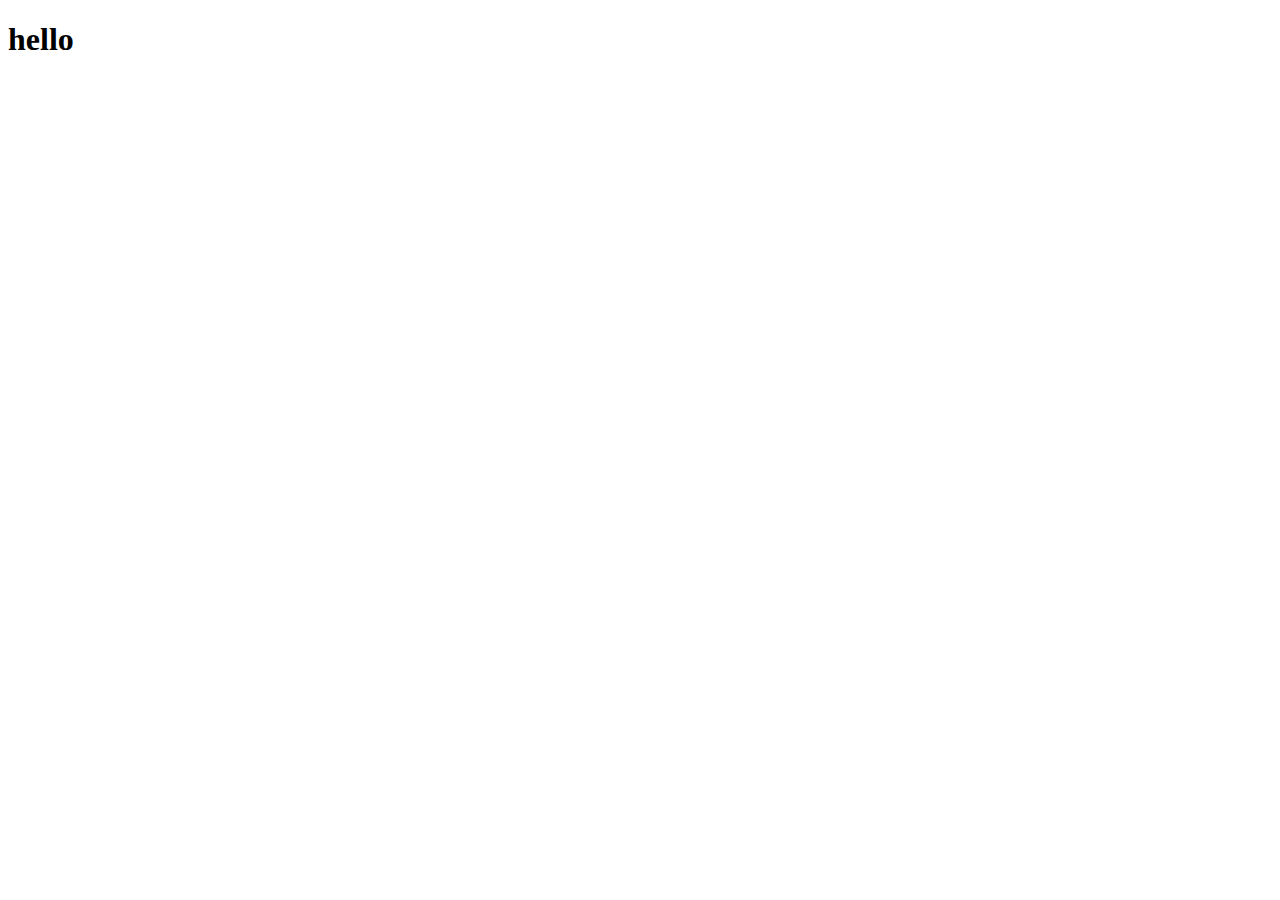
==== index.html @ de2aa9eb "init" ====
<!DOCTYPE html>
<html lang="en">
<head>
    <meta charset="UTF-8">
    <meta name="viewport" content="width=device-width, initial-scale=1.0">
    <title>Document</title>
</head>
<body>
    <h1>hello</h1>
</body>
</html>
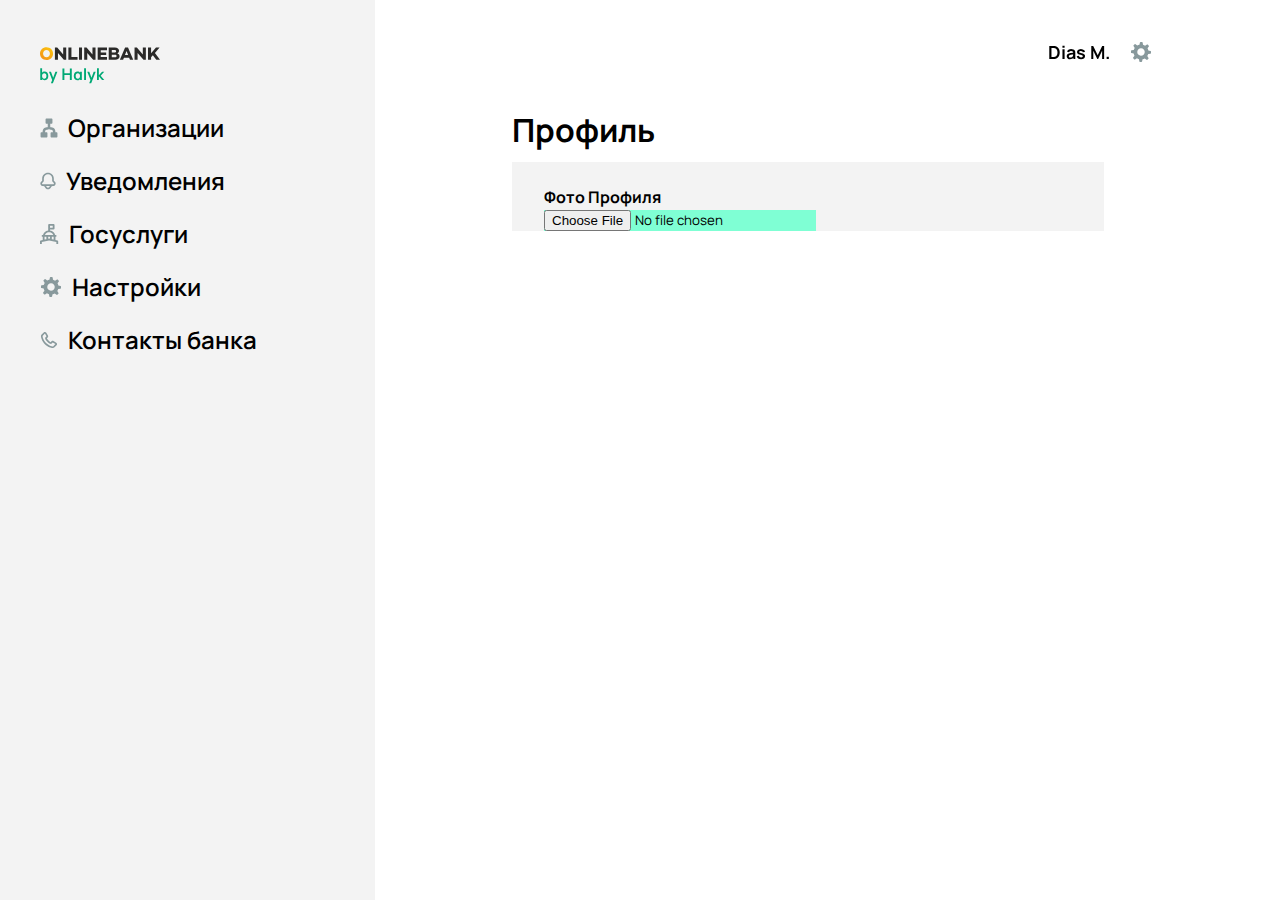
==== commit bb715f17: "sign in page done" ====
--- a/index.html
+++ b/index.html
@@ -3,9 +3,45 @@
 <head>
     <meta charset="UTF-8">
     <meta name="viewport" content="width=device-width, initial-scale=1.0">
-    <title>Document</title>
+    <title>Profile</title>
+    <link rel="stylesheet" href="./style/style.css">
 </head>
 <body>
-    <h1>hello</h1>
+    <ul class="nav__list">
+        <li class="list__item"><img src="./image/icons/halykLogo.svg" alt=""></li>
+        <li class="list__item">
+            <img src="./image/icons/organize.svg" alt="">
+            Организации
+        </li>
+        <li class="list__item">
+            <img src="./image/icons/notice.svg" alt="">
+            Уведомления
+        </li>
+        <li class="list__item">
+            <img src="./image/icons/gosusluga.svg" alt="">
+            Госуслуги
+        </li>
+        <li class="list__item">
+            <img src="./image/icons/settings.svg" alt="">
+            Настройки
+        </li>
+        <li class="list__item">
+            <img src="./image/icons/contact.svg" alt="">
+            Контакты банка
+        </li>
+        
+    </ul>
+    <div class="content">
+        <h1>Профиль</h1>
+        <div class="content__wrapper">
+            <h4>Фото Профиля</h4>
+            
+            <input type="file" class="uploadImg">
+        </div>
+    </div>
+    <div class="profile">
+        Dias M.
+        <img src="./Icon.svg" alt="">
+    </div>
 </body>
 </html>--- a/style/style.css
+++ b/style/style.css
@@ -0,0 +1,161 @@
+@import url('https://fonts.googleapis.com/css2?family=Manrope:wght@400;600;700&display=swap');
+* {
+    margin: 0;
+    box-sizing: border-box;
+    padding: 0;
+    font-family: 'Manrope', sans-serif;
+}
+
+body {
+    background-color: #fff;
+}
+
+
+.nav__list {
+    background-color: #F3F3F3;
+    min-height: 100%;
+    width: 375px;
+    padding: 40px;
+    position: fixed;
+    left: 0;
+    display: flex;
+    flex-direction: column;
+    align-items: start;
+}
+
+.nav__list .list__item {
+    list-style-type: none;
+    display: flex;
+    align-items: center;
+    justify-content: center;
+    gap: 10px;
+    font-size: 24px;
+    font-weight: 600;
+    margin-bottom: 20px;
+}
+
+/* .list__item img:first-of-type {
+    width: 180px;
+} */
+
+
+.profile {
+    position: fixed;
+    right: 10%;
+    display: flex;
+    align-items: center;
+    justify-content: center;
+    gap: 20px;
+    font-weight: 700;
+    font-size: 18px;
+    padding-top: 40px;
+}
+
+
+.content {
+    position: absolute;
+    left: 40%;
+    top: 12%;
+}
+
+
+.uploadImg {
+    background-color: aquamarine;
+}
+
+
+.content__wrapper {
+    background-color: #F3F3F3;
+}
+
+
+.content__nav {
+    display: flex;  
+    gap: 20px;
+    align-items: center;
+
+    font-size: 14;
+    font-weight: 300;   
+    margin-bottom: 10px;
+}
+
+.content__nav .label {
+    font-size: 30px;
+}
+
+.nav__item {
+    list-style-type: none;
+}
+.content h1 {
+    margin-bottom: 10px;
+}
+
+.organizations {
+    border: 1px solid #ccc;
+    padding: 20px;
+    border-radius:6px;
+}
+
+.organization {
+    background-color: #00A975;
+    padding: 10px 100px;
+    border-radius: 6px;
+    margin-bottom: 20px;
+    color: #fff;    
+    font-weight: 700;
+    font-size: 22px;
+    
+}
+
+
+.hostories {
+    background-color: #F3F3F3;
+    padding: 20px;
+    border-radius: 10px;
+}
+
+.hostories h4 {
+    margin-bottom: 10px;
+}
+
+.rangeDate {
+    margin-bottom: 20px;
+}
+
+.recipient {
+    background-color: #D9D9D9;
+    width: 400px;   
+    height: 50px;
+    border-radius: 6px;
+    margin-bottom: 10px;
+}
+.rangeNumberDate {
+    margin-bottom: 10px;
+}
+
+table {
+    border: 1px solid #ccc;
+
+}
+.field_item {
+    display: flex;
+}
+
+.content .content__wrapper h4:first-child{
+    padding-top: 24px; 
+}
+
+.content .content__wrapper .field_item .rect{
+    width: 40px;
+    height: 40px;
+    color: #fff;
+}
+.content{
+    width: 592px;
+}
+.content__wrapper{
+    padding-left: 32px;
+}
+.field_item2{ 
+    display: flex;
+}